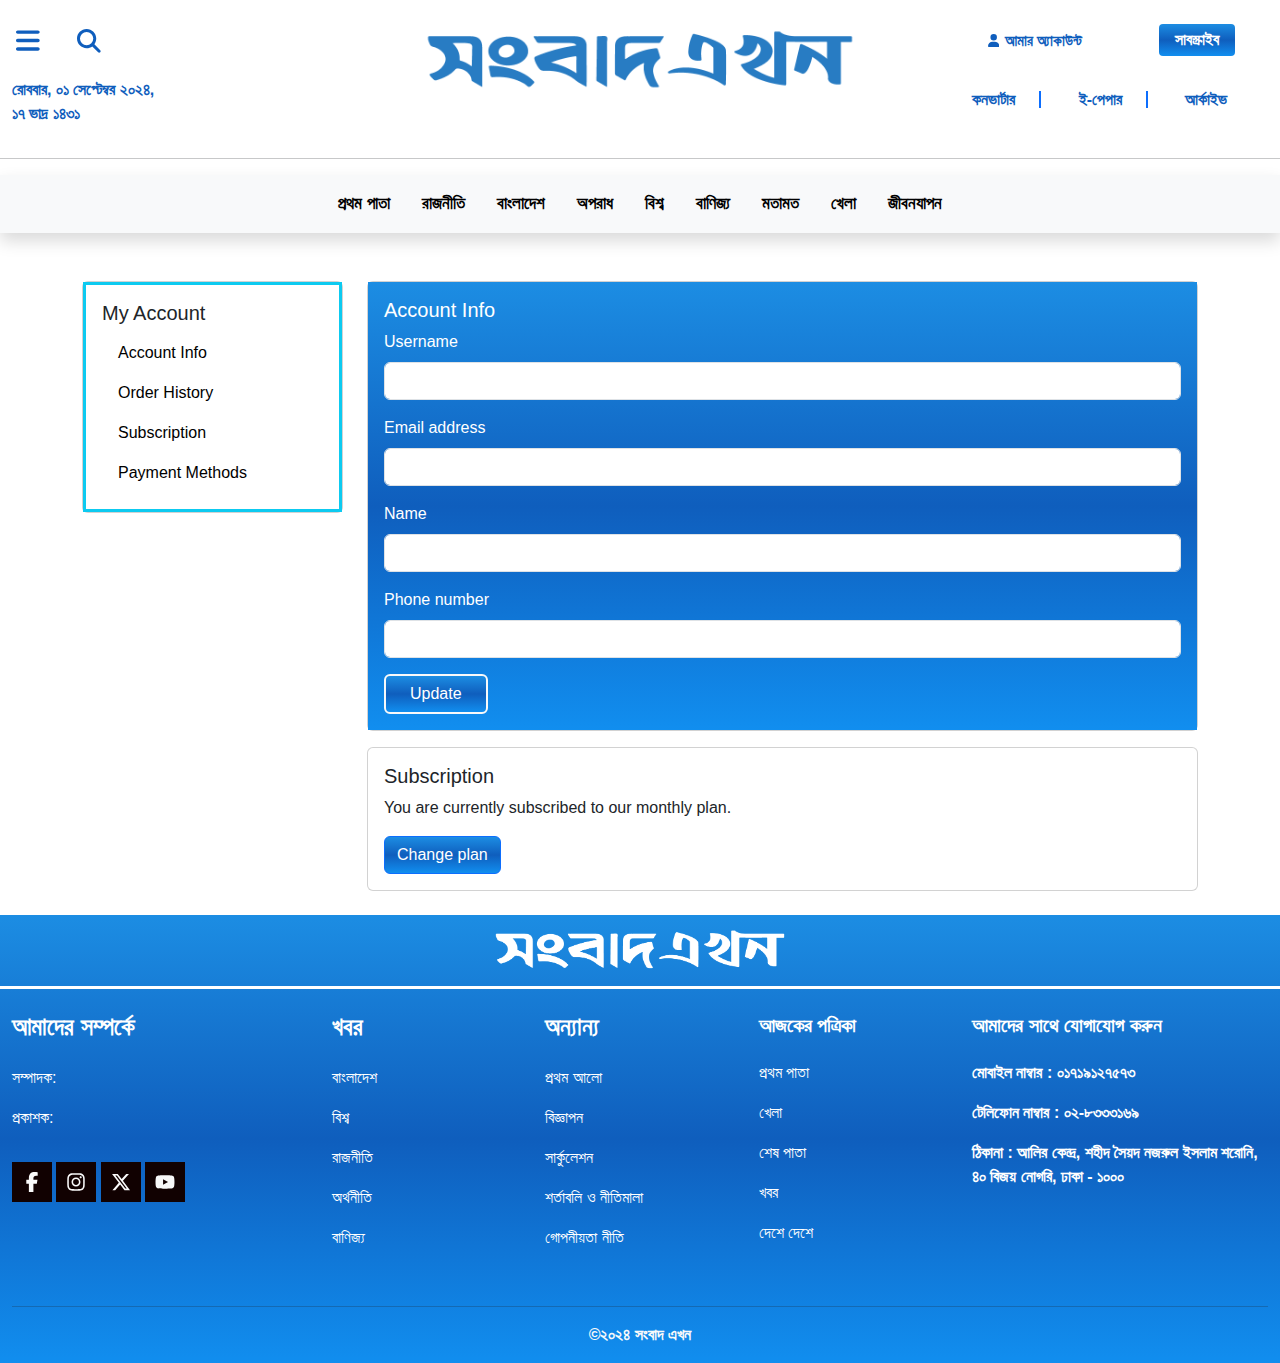
==== account.html @ 48c6648e "first comment" ====
<!doctype html>
<html lang="en">
<head>
    <meta charset="UTF-8">
    <meta name="viewport"
          content="width=device-width, user-scalable=no, initial-scale=1.0, maximum-scale=1.0, minimum-scale=1.0">
    <meta http-equiv="X-UA-Compatible" content="ie=edge">
    <title>সংবাদ এখন</title>
    <link rel="stylesheet" href="css/bootstrap.css">
    <link rel="stylesheet" href="css/style.css">
</head>
<body>
<header>
    <!--    header start-->
    <section class="py-md-3 py-0">
        <div class="container-fluid">
            <div class="row ">
                <!--                column1-->
                <div class="col-lg-3 col-md-4 d-md-block d-none">
                    <div class="row py-2">
                        <div class="col ">
                            <a href="#offcanvasNavbar1" data-bs-toggle="offcanvas" class=" text-decoration-none color-code1 fs-5 me-4 fw-bold">

                                <span class="ms-1 icon"><svg xmlns="http://www.w3.org/2000/svg" viewBox="0 0 448 512"><!--!Font Awesome Free 6.6.0 by @fontawesome - https://fontawesome.com License - https://fontawesome.com/license/free Copyright 2024 Fonticons, Inc.--><path fill="#0f5ebd" d="M0 96C0 78.3 14.3 64 32 64l384 0c17.7 0 32 14.3 32 32s-14.3 32-32 32L32 128C14.3 128 0 113.7 0 96zM0 256c0-17.7 14.3-32 32-32l384 0c17.7 0 32 14.3 32 32s-14.3 32-32 32L32 288c-17.7 0-32-14.3-32-32zM448 416c0 17.7-14.3 32-32 32L32 448c-17.7 0-32-14.3-32-32s14.3-32 32-32l384 0c17.7 0 32 14.3 32 32z"/>
                                    </svg>
                                </span>
                            </a>
                            <div class="offcanvas offcanvas-start " tabindex="-1" id="offcanvasNavbar1" aria-labelledby="offcanvasNavbarLabel1">
                                <div class="offcanvas-header">
                                    <img class="w-50" id="offcanvasNavbarLabel1" src="imges/headlogo.png" alt="">

                                    <button type="button" class="btn-close" data-bs-dismiss="offcanvas" aria-label="Close"></button>
                                </div>
                                <div class="offcanvas-body">
                                    <ul class="navbar-nav justify-content-end flex-grow-1 pe-3">

                                        <li><a href="index.html" class="nav-link  text1 fw-bold">প্রথম পাতা</a></li>
                                        <li><a href="rajniti.html" class="nav-link  text1 fw-bold">রাজনীতি</a></li>
                                        <li><a href="bangladesh.html" class="nav-link  text1  fw-bold">বাংলাদেশ</a></li>
                                        <li><a href="oporad.html" class="nav-link  text1  fw-bold">অপরাধ</a></li>
                                        <li><a href="bisso.html" class="nav-link  text1  fw-bold"> বিশ্ব</a></li>
                                        <li><a href="banijjo.html" class="nav-link  text1  fw-bold">বাণিজ্য</a></li>
                                        <li><a href="motamot.html" class="nav-link  text1  fw-bold"> মতামত</a></li>
                                        <li><a href="khela.html" class="nav-link text1  fw-bold">  খেলা</a></li>
                                        <li><a href="jibonjapon.html" class="nav-link  text1  fw-bold">  জীবনযাপন</a></li>

                                    </ul>
                                    <button data-bs-target="#modalSubscribe" data-bs-toggle="modal" class="btn px-xl-4 py-xl-1 px-md-2 py-md-1 px-sm-1 py-sm-1 px-4 py-1 fs-6">সাবস্ক্রাইব</button>

                                </div>
                            </div>
                            <a href="#search" data-bs-toggle="modal" class="text-decoration-none color-code1 fs-5 fw-bold">

                                <span class="ms-2 icon"><svg xmlns="http://www.w3.org/2000/svg" viewBox="0 0 512 512" width="6%"><!--!Font Awesome Free 6.6.0 by @fontawesome - https://fontawesome.com License - https://fontawesome.com/license/free Copyright 2024 Fonticons, Inc.--><path fill="#0f5ebd" d="M416 208c0 45.9-14.9 88.3-40 122.7L502.6 457.4c12.5 12.5 12.5 32.8 0 45.3s-32.8 12.5-45.3 0L330.7 376c-34.4 25.2-76.8 40-122.7 40C93.1 416 0 322.9 0 208S93.1 0 208 0S416 93.1 416 208zM208 352a144 144 0 1 0 0-288 144 144 0 1 0 0 288z"/>
                                    </svg>
                                </span>
                            </a>
                        </div>

                    </div>
                    <div class="row pt-3">
                        <div class="col">
                            <span class="fw-bolder color-code1  ">রোববার, ০১ সেপ্টেম্বর ২০২৪,<br/> ১৭ ভাদ্র ১৪৩১</span>
                        </div>
                    </div>
                </div>
                <!--                column2-->
                <div class="col-lg-6 col-md-4 d-md-block d-none">
                    <div class="row">
                        <div class="logo text-center mt-2 ">
                            <img class="w-75  " src="imges/headlogo.png" alt="">
                        </div>
                    </div>

                </div>
                <!--                column3-->
                <div class="col-lg-3 col-md-4 d-md-block d-none">
                    <div class="row py-2">
                        <div class="col-md-7 ">
                            <a href="account.html" class="text-decoration-none   color-code1 ms-3 fs-5  fw-bold ">
                                    <span class="icon1"><svg xmlns="http://www.w3.org/2000/svg" viewBox="0 0 448 512" ><!--!Font Awesome Free 6.6.0 by @fontawesome - https://fontawesome.com License - https://fontawesome.com/license/free Copyright 2024 Fonticons, Inc.--><path fill="#0f5ebd" d="M224 256A128 128 0 1 0 224 0a128 128 0 1 0 0 256zm-45.7 48C79.8 304 0 383.8 0 482.3C0 498.7 13.3 512 29.7 512l388.6 0c16.4 0 29.7-13.3 29.7-29.7C448 383.8 368.2 304 269.7 304l-91.4 0z"/>
                                    </svg>
                                </span>
                                <span class="account1 "> আমার অ্যাকাউন্ট</span>

                            </a>
                        </div>
                        <div class="col-md-5">
                            <button data-bs-target="#modalSubscribe" data-bs-toggle="modal"  class="color-code fw-bold  text-white border-0 px-lg-3 px-md-2 py-md-1 py-lg-1 rounded-1">সাবস্ক্রাইব</button>
                        </div>


                    </div>
                    <div class="row pt-4 ">

                        <div class="col-lg-4 col-md-4">
                            <a href="" class="color-code1 text-decoration-none fw-bold fs-6">কনভার্টার <span class="border-end border-primary ms-lg-4 ms-md-2  border-2 " style="width:3%;"></span></a>
                        </div>
                        <div class="col-lg-4 col-md-4">
                            <a href="" class="color-code1 text-decoration-none fw-bold fs-6">ই-পেপার <span class="border-end border-primary  ms-lg-4 ms-md-2  border-2 " style="width:3%;"></span></a>
                        </div>
                        <div class="col-lg-4 col-md-4">
                            <a href="" class="color-code1 text-decoration-none fw-bold fs-6">আর্কাইভ </a>
                        </div>




                    </div>
                </div>
            </div>
        </div>
    </section>

    <hr class="d-md-block d-none"/>
    <!--    hidden navber-->
    <secition class="">
        <nav class="navbar d-md-none d-block bg-body-gray shadow">
            <div class="container-fluid">
                <div class="row">
                    <div class="d-flex ">
                        <div class="">
                            <a href="#search" data-bs-toggle="modal" class="">

                                <span ><svg xmlns="http://www.w3.org/2000/svg" viewBox="0 0 512 512" class="mt-1 icon" width="23%"><!--!Font Awesome Free 6.6.0 by @fontawesome - https://fontawesome.com License - https://fontawesome.com/license/free Copyright 2024 Fonticons, Inc.--><path fill="#0f5ebd" d="M416 208c0 45.9-14.9 88.3-40 122.7L502.6 457.4c12.5 12.5 12.5 32.8 0 45.3s-32.8 12.5-45.3 0L330.7 376c-34.4 25.2-76.8 40-122.7 40C93.1 416 0 322.9 0 208S93.1 0 208 0S416 93.1 416 208zM208 352a144 144 0 1 0 0-288 144 144 0 1 0 0 288z"/>
                                    </svg>
                                </span>
                            </a>
                        </div>
                        <div class=" ">
                            <img class="w-50 ms-5"  src="imges/headlogo.png" alt="">
                        </div>

                        <div class=" ">
                            <button class="navbar-toggler border-0 color-code" type="button" data-bs-toggle="offcanvas" data-bs-target="#offcanvasNavbar" aria-controls="offcanvasNavbar" aria-label="Toggle navigation">
                                <span class="navbar-toggler-icon "></span>

                            </button>
                            <div class="offcanvas offcanvas-end" tabindex="-1" id="offcanvasNavbar" aria-labelledby="offcanvasNavbarLabel">
                                <div class="offcanvas-header">
                                    <img class="w-50"  src="imges/headlogo.png" id="offcanvasNavbarLabel" alt="">

                                    <button type="button" class="btn-close" data-bs-dismiss="offcanvas" aria-label="Close"></button>
                                </div>
                                <div class="offcanvas-body">
                                    <ul class="navbar-nav justify-content-end flex-grow-1 pe-3">

                                        <li><a href="index.html" class="nav-link  text1 fw-bold">প্রথম পাতা</a></li>
                                        <li><a href="rajniti.html" class="nav-link  text1 fw-bold">রাজনীতি</a></li>
                                        <li><a href="bangladesh.html" class="nav-link  text1  fw-bold">বাংলাদেশ</a></li>
                                        <li><a href="oporad.html" class="nav-link  text1  fw-bold">অপরাধ</a></li>
                                        <li><a href="bisso.html" class="nav-link  text1  fw-bold"> বিশ্ব</a></li>
                                        <li><a href="banijjo.html" class="nav-link  text1  fw-bold">বাণিজ্য</a></li>
                                        <li><a href="motamot.html" class="nav-link  text1  fw-bold"> মতামত</a></li>
                                        <li><a href="khela.html" class="nav-link text1  fw-bold">  খেলা</a></li>
                                        <li><a href="jibonjapon.html" class="nav-link  text1  fw-bold">  জীবনযাপন</a></li>

                                    </ul>
                                    <button data-bs-target="#modalSubscribe" data-bs-toggle="modal" class="btn px-xl-4 py-xl-1 px-md-2 py-md-1 px-sm-1 py-sm-1 px-4 py-1 fs-6">সাবস্ক্রাইব</button>

                                </div>
                            </div>
                        </div>
                    </div>
                </div>


            </div>
        </nav>
    </secition>
    <!--    for mobile and tab device-->



    <!--    main navber medium device projonto thik thakbe-->

    <section class="bg-light  shadow">

        <nav class="navbar navbar-expand d-none d-md-block d-sm-none  ">

            <div class="container-fluid ">

                <ul class="navbar-nav gap-3  mx-auto  " >
                    <li><a href="index.html" class="nav-link  text1 fw-bold">প্রথম পাতা</a></li>
                    <li><a href="rajniti.html" class="nav-link  text1 fw-bold">রাজনীতি</a></li>
                    <li><a href="bangladesh.html" class="nav-link  text1  fw-bold">বাংলাদেশ</a></li>
                    <li><a href="oporad.html" class="nav-link  text1  fw-bold">অপরাধ</a></li>
                    <li><a href="bisso.html" class="nav-link  text1  fw-bold"> বিশ্ব</a></li>
                    <li><a href="banijjo.html" class="nav-link  text1  fw-bold">বাণিজ্য</a></li>
                    <li><a href="motamot.html" class="nav-link  text1  fw-bold"> মতামত</a></li>
                    <li><a href="khela.html" class="nav-link text1  fw-bold">  খেলা</a></li>
                    <li><a href="jibonjapon.html" class="nav-link  text1  fw-bold">  জীবনযাপন</a></li>
                </ul>
            </div>
        </nav>
    </section>

    <!--       nav section end-->
    <!--    header end-->
</header>
<!--main start-->
<main>
    <div class="container mt-5">
        <div class="row">
            <div class="col-md-3">
                <!-- Sidebar -->
                <div class="card my-md-0 my-4">
                    <div class="card-body border border-3  border-info">
                        <h5 class="card-title">My Account</h5>
                        <ul class="nav flex-column">
                            <li class="nav-item"><a class="nav-link active" href="#account-info">Account Info</a></li>
                            <li class="nav-item"><a class="nav-link" href="#order-history">Order History</a></li>
                            <li class="nav-item"><a class="nav-link" href="#subscription">Subscription</a></li>
                            <li class="nav-item"><a class="nav-link" href="#payment-methods">Payment Methods</a></li>
                        </ul>
                    </div>
                </div>
            </div>
            <div class="col-md-9">
                <!-- Account Info -->
                <div id="account-info" class="card">
                    <div class="card-body color-code text-white">
                        <h5 class="card-title">Account Info</h5>
                        <form>
                            <div class="mb-3">
                                <label for="username" class="form-label">Username</label>
                                <input type="text" class="form-control" id="username" >
                            </div>
                            <div class="mb-3">
                                <label for="email" class="form-label">Email address</label>
                                <input type="email" class="form-control" id="email1" >
                            </div>
                            <div class="mb-3">
                                <label for="name" class="form-label">Name</label>
                                <input type="text" class="form-control" id="name1" >
                            </div>
                            <div class="mb-3">
                                <label for="phone" class="form-label">Phone number</label>
                                <input type="text" class="form-control" id="phone" >
                            </div>
                            <button type="submit" class="btn btn-outline-light border-2 px-4 ">Update</button>
                        </form>
                    </div>
                </div>

                <!-- Subscription -->
                <div id="subscription" class="card mt-3 mb-4">
                    <div class="card-body">
                        <h5 class="card-title">Subscription</h5>
                        <p>You are currently subscribed to our monthly plan.</p>
                        <button class="btn btn-primary">Change plan</button>
                    </div>
                </div>

            </div>
        </div>
    </div>
</main>

<!--FOOTER START-->
<footer class="color-code">

    <div class="container-fluid">
        <div class="row border-bottom border-3  border-white py-2">
            <div class="col">
                <div class="row">
                    <div class="col text-center">
                        <img class="w-25" src="imges/footlogo.png" alt="footlogo">
                    </div>

                </div>

            </div>
        </div>
        <!--                 row2-->
        <div class="row  py-4">
            <div class="col-md-3 col-sm-12 text-md-start text-sm-center text-center mb-5 ">
                <div class="row">
                    <div class=" text-white">
                        <h3 class="fs-4 fw-bolder text-white mb-4">
                            আমাদের সম্পর্কে</h3>
                        <p>সম্পাদক: </p>
                        <p>প্রকাশক:</p>
                    </div>
                </div>

                <div class="row">
                    <div class="col ">
                        <div class="mt-3">

                             <span ><svg xmlns="http://www.w3.org/2000/svg" viewBox="0 0 320 512" class="social-media"><!--!Font Awesome Free 6.6.0 by @fontawesome - https://fontawesome.com License - https://fontawesome.com/license/free Copyright 2024 Fonticons, Inc.--><path fill="#fafafa" d="M80 299.3V512H196V299.3h86.5l18-97.8H196V166.9c0-51.7 20.3-71.5 72.7-71.5c16.3 0 29.4 .4 37 1.2V7.9C291.4 4 256.4 0 236.2 0C129.3 0 80 50.5 80 159.4v42.1H14v97.8H80z"/>
                        </svg></span>
                            <span><svg xmlns="http://www.w3.org/2000/svg" viewBox="0 0 448 512" class="social-media"><!--!Font Awesome Free 6.6.0 by @fontawesome - https://fontawesome.com License - https://fontawesome.com/license/free Copyright 2024 Fonticons, Inc.--><path fill="#fafafa" d="M224.1 141c-63.6 0-114.9 51.3-114.9 114.9s51.3 114.9 114.9 114.9S339 319.5 339 255.9 287.7 141 224.1 141zm0 189.6c-41.1 0-74.7-33.5-74.7-74.7s33.5-74.7 74.7-74.7 74.7 33.5 74.7 74.7-33.6 74.7-74.7 74.7zm146.4-194.3c0 14.9-12 26.8-26.8 26.8-14.9 0-26.8-12-26.8-26.8s12-26.8 26.8-26.8 26.8 12 26.8 26.8zm76.1 27.2c-1.7-35.9-9.9-67.7-36.2-93.9-26.2-26.2-58-34.4-93.9-36.2-37-2.1-147.9-2.1-184.9 0-35.8 1.7-67.6 9.9-93.9 36.1s-34.4 58-36.2 93.9c-2.1 37-2.1 147.9 0 184.9 1.7 35.9 9.9 67.7 36.2 93.9s58 34.4 93.9 36.2c37 2.1 147.9 2.1 184.9 0 35.9-1.7 67.7-9.9 93.9-36.2 26.2-26.2 34.4-58 36.2-93.9 2.1-37 2.1-147.8 0-184.8zM398.8 388c-7.8 19.6-22.9 34.7-42.6 42.6-29.5 11.7-99.5 9-132.1 9s-102.7 2.6-132.1-9c-19.6-7.8-34.7-22.9-42.6-42.6-11.7-29.5-9-99.5-9-132.1s-2.6-102.7 9-132.1c7.8-19.6 22.9-34.7 42.6-42.6 29.5-11.7 99.5-9 132.1-9s102.7-2.6 132.1 9c19.6 7.8 34.7 22.9 42.6 42.6 11.7 29.5 9 99.5 9 132.1s2.7 102.7-9 132.1z"/>
                        </svg></span>
                            <span>
                            <svg xmlns="http://www.w3.org/2000/svg" viewBox="0 0 512 512" class="social-media"><!--!Font Awesome Free 6.6.0 by @fontawesome - https://fontawesome.com License - https://fontawesome.com/license/free Copyright 2024 Fonticons, Inc.--><path fill="#fafafa" d="M389.2 48h70.6L305.6 224.2 487 464H345L233.7 318.6 106.5 464H35.8L200.7 275.5 26.8 48H172.4L272.9 180.9 389.2 48zM364.4 421.8h39.1L151.1 88h-42L364.4 421.8z"/>
                            </svg>
                        </span>
                            <span>
                            <svg xmlns="http://www.w3.org/2000/svg" viewBox="0 0 576 512" class="social-media"><!--!Font Awesome Free 6.6.0 by @fontawesome - https://fontawesome.com License - https://fontawesome.com/license/free Copyright 2024 Fonticons, Inc.--><path fill="#f7f7f7" d="M549.7 124.1c-6.3-23.7-24.8-42.3-48.3-48.6C458.8 64 288 64 288 64S117.2 64 74.6 75.5c-23.5 6.3-42 24.9-48.3 48.6-11.4 42.9-11.4 132.3-11.4 132.3s0 89.4 11.4 132.3c6.3 23.7 24.8 41.5 48.3 47.8C117.2 448 288 448 288 448s170.8 0 213.4-11.5c23.5-6.3 42-24.2 48.3-47.8 11.4-42.9 11.4-132.3 11.4-132.3s0-89.4-11.4-132.3zm-317.5 213.5V175.2l142.7 81.2-142.7 81.2z"/>
                            </svg>
                        </span>
                        </div>
                    </div>
                </div>

            </div>
            <div class="col-md-2 col-sm-4 col-6 ">
                <div class="row">
                    <div class="col text-white ">
                        <h3 class=" fs-4 fw-bolder mb-4">খবর</h3>
                        <div class="text fs-6 ">
                            <p>বাংলাদেশ</p>
                            <p>বিশ্ব</p>
                            <p> রাজনীতি</p>
                            <p>অর্থনীতি</p>
                            <p>  বাণিজ্য</p>
                        </div>
                    </div>
                </div>
            </div>
            <!--                     col3-->
            <div class="col-md-2 col-sm-4 col-6 ">
                <div class="row">
                    <div class="col text-white text-sm-start  text-end ">
                        <h3 class="fs-4 fw-bolder mb-4">অন্যান্য</h3>
                        <div class="text fs-6 ">
                            <p>প্রথম আলো</p>
                            <p>বিজ্ঞাপন</p>
                            <p> সার্কুলেশন</p>
                            <p>  শর্তাবলি ও নীতিমালা</p>
                            <p>  গোপনীয়তা নীতি</p>
                        </div>
                    </div>
                </div>
            </div>
            <!--                col-4-->
            <div class="col-md-2 col-sm-4 col-12 text-sm-start text-center  ">
                <div class="row ">
                    <div class="col text-white ">
                        <h3 class="fs-5 fw-bolder mb-4">আজকের পত্রিকা</h3>
                        <div class="text fs-6 ">
                            <p>
                                প্রথম পাতা </p>
                            <p>খেলা</p>
                            <p>  শেষ পাতা</p>
                            <p>  খবর </p>
                            <p>  দেশে দেশে</p>
                        </div>
                    </div>
                </div>
            </div>
            <!--                col-5-->
            <div class="col-md-3 col-sm-12 col-12  ">

                <!--                <div class="row ">-->
                <!--                    <div class="col">-->
                <!--                        <p class="fw-bold fs-5 text-center text-white">মোবাইল অ্যাপস ডাউনলোড করুন </p>-->
                <!--                        <div class="imge mt-3">-->
                <!--                            <img width="45%" class="footimg"  src="imges/appstore.png" alt="">-->
                <!--                            <img width="45%"  class="footimg"  src="imges/googleplay.png" alt="">-->
                <!--                        </div>-->
                <!--                    </div>-->
                <!--                </div>-->
                <div class="row py-md-0 py-2 ">
                    <div class="col text-md-start text-center">
                        <h5 class="footertitle  fw-bold text-white mb-4">আমাদের সাথে যোগাযোগ করুন</h5>
                        <div class="text-white ">
                            <p class="" > <span class="fw-bold fs-6">মোবাইল নাম্বার :</span > <span class="fw-bold">০১৭১৯১২৭৫৭৩</span>  </p>
                            <p > <span class="fw-bold fs-6">টেলিফোন নাম্বার :</span> <span class="fw-bold"> ০২-৮৩৩৩১৬৯</span></p>
                            <p > <span class="fw-bold fs-6">ঠিকানা :</span> <span class="fw-bold">আলির কেন্দ্র, শহীদ সৈয়দ নজরুল ইসলাম শরোনি,  ৪০ বিজয় নোগরি, ঢাকা - ১০০০</span> </p>
                        </div>
                    </div>
                </div>
            </div>
        </div>
        <hr class=""/>
        <div class="row">
            <div class="col">
                <p class="text-center text-light fs-6 fw-bold">&copy;২০২৪ সংবাদ এখন</p>
            </div>
        </div>
    </div>
</footer>

<!--modal  section  -->
<div class="modal" id="modalSubscribe" tabindex="-1" data-bs-backdrop="static">
    <div class="modal-dialog">
        <div class="modal-content">
            <div class="modal-header">
                <h5 class="modal-title color-code1 fw-bold">Subscribe Our newspaper</h5>
                <button type="button" class="btn-close" data-bs-dismiss="modal" aria-label="Close"></button>
            </div>
            <div class="modal-body">
                <form>
                    <div class="mb-3">
                        <label for="email" class="form-label">Email address</label>
                        <input type="email" class="form-control" id="email" placeholder="Enter your email address">
                    </div>
                    <div class="mb-3">
                        <label for="name" class="form-label">Name</label>
                        <input type="text" class="form-control" id="name" placeholder="Enter your name">
                    </div>
                    <button type="submit" class="btn btn-primary">Subscribe</button>
                </form>

            </div>

        </div>
    </div>
</div>
<!--modal2 for search-->
<div class="modal fade" id="search" tabindex="-1" aria-labelledby="searchModalLabel" aria-hidden="true" data-bs-backdrop="static">
    <div class="modal-dialog  modal-lg">
        <div class="modal-content">
            <div class="modal-header">
                <h5 class="modal-title" id="searchModalLabel">Search</h5>
                <button type="button" class="btn-close" data-bs-dismiss="modal" aria-label="Close"></button>
            </div>
            <div class="modal-body">
                <form>
                    <div class="input-group mb-3">
                        <input type="text" class="form-control" placeholder="Search..." aria-label="Search...">
                        <button class="btn btn-primary" type="submit">Search</button>
                    </div>
                </form>
            </div>
        </div>
    </div>
</div>
<!-- modal for menu-->
<div class="modal fade " id="menuModal" tabindex="-1" aria-labelledby="menuModalLabel" aria-hidden="true" data-bs-backdrop="static">
    <div class="modal-dialog   modal-xl" style="max-width: 100vw; margin-top:0px; border-radius:0px;">
        <div class="modal-content">
            <div class="modal-header">
                <h3 class="modal-title color-code1" id="menuModalLabel">সংবাদ এখন</h3>
                <button type="button" class="btn-close" data-bs-dismiss="modal" aria-label="Close"></button>
            </div>
            <div class="modal-body">
                <nav class="navbar navbar-expand d-none d-md-block d-sm-none">
                    <div class="container-fluid">
                        <ul class="navbar-nav gap-3 mx-auto">
                            <li><a href="index.html" class="nav-link text1 fw-bold">প্রথম পাতা</a></li>
                            <li><a href="rajniti.html" class="nav-link text1 fw-bold">রাজনীতি</a></li>
                            <li><a href="bangladesh.html" class="nav-link text1 fw-bold">বাংলাদেশ</a></li>
                            <li><a href="oporad.html" class="nav-link text1 fw-bold">অপরাধ</a></li>
                            <li><a href="bisso.html" class="nav-link text1 fw-bold"> বিশ্ব</a></li>
                            <li><a href="banijjo.html" class="nav-link text1 fw-bold">বাণিজ্য</a></li>
                            <li><a href="motamot.html" class="nav-link text1 fw-bold"> মতামত</a></li>
                            <li><a href="khela.html" class="nav-link text1 fw-bold">  খেলা</a></li>
                            <li><a href="jibonjapon.html" class="nav-link text1 fw-bold">  জীবনযাপন</a></li>
                        </ul>
                    </div>
                </nav>
            </div>
        </div>
    </div>
</div>
<script src="js/bootstrap.bundle.js"></script>
</body>
</html>
---- css/style.css ----
@import url('https://fonts.maateen.me/adorsho-lipi/font.css');
@import url('https://fonts.maateen.me/charu-chandan-3d/font.css');
@import url('https://fonts.maateen.me/apona-lohit/font.css');
@import url('https://fonts.maateen.me/bangla/font.css');
@import url('https://fonts.maateen.me/bensen/font.css');
@import url('https://fonts.maateen.me/charukola-ultra-light/font.css');



body{

    overflow-x: hidden;
    /*font-family: 'AdorshoLipi', Arial, sans-serif !important;*/
    font-family: 'AponaLohit', Arial, sans-serif !important;
    /*font-family: 'Bangla', Arial, sans-serif !important;*/

    /*font-family: 'BenSen', Arial, sans-serif !important;*/
}
 h6:hover{
      color: #0e75e5;
  }
h5:hover{
    color: #0578f5;
}
footer p:hover{
    color:black;
}

/*details page css*/
.detailtitle{
    font-size:40px;
}
.social-media-icon{
    width:3%;
    margin-left:10px;

}
.avatar{

}
/*header start */
.btn{
    background: linear-gradient(#1c8de3, #0f5ebd, #118eef);
    color:white;

}

/*main color code*/
.color-code{
    background: linear-gradient(#1c8de3, #0f5ebd, #118eef);

    /*background:black;*/
}
.color-code1{
    color: #0f5ebd;
}

.btn:hover{
    background-color: #1c8de3;
    color:white;

}
.colorheading{
    color: #0d7dd4;
}


.nav-link{
    color:black;

    transition:all 0.3s ;
}

.nav-link:hover{
    /*border-bottom: 3px solid cadetblue;*/
    background: linear-gradient(#1c8de3, #0f5ebd, #118eef);
    color:white;

    border-radius:5px ;

}
.navbar-toggler-icon {
    background-image: url("data:image/svg+xml,%3csvg xmlns='http://www.w3.org/2000/svg' viewBox='0 0 30 30'%3e%3cpath stroke='white' stroke-linecap='round' stroke-miterlimit='10' stroke-width='2' d='M4 7h22M4 15h22M4 23h22'/%3e%3c/svg%3e");
}
.navbar-toggler:focus{
    box-shadow:none;
}

/*main are jonno css*/
.arrow{
    width:50px;
    height:50px;
    border-radius:50%;
    padding:10px;
    background-color: #0767af;
}

.bodar{
    border-bottom:4px solid #0a67ad;
}
.bodar1{
    border-top:4px solid #0a67ad;
}
/*footer css*/
h2{
    font-size:60px;
    color: #fff;
    /*font-family: 'CharuChandan3D', sans-serif;*/
}
.social-media{
    width:40px;
    height:40px;

    padding:10px;
    background-color: #110101;
}
.social-media:hover{
    background-color: #0844f6;
}

/*foooter end*/



.form-button:hover{
    background-color: #0999b3;
    color:white;
}













/* media Query*/

/*mobile are jonno*/
@media screen and (min-width: 0px) and (max-width: 576px) {

    h5{
        font-size:15px;
    }
    p{
        font-size:12px;
    }
    small{
        font-size:12px;
    }
    .bodar{
        border-bottom:4px solid #0a67ad;
    }
    .bodar1{
        border-top:4px solid #0a67ad;
    }
    .bar svg{
        width:30%;
    }
    .icon{
        width:30%;
    }
    /*details page css*/
    .detailtitle{
        font-size:20px;
    }
    .social-media-icon{
        width:6%;
        margin-left:10px;

    }

    /*    main are jonno css*/
    h6{
        font-size:15px;
    }
    small{
        font-size:12px;
    }
    p{
        font-size:13px;
    }
    h5{
        font-size:17px;
    }
    /*part1*/
    .arrow{
        margin-top:100px
    }
    .arrow{
        width:40px;
        height:40px;
        border-radius:50%;
        padding:10px;
        background-color:#0767af;
    }
    /*    part4*/
    .angal{
        width:5%;
    }

    .social-media{
        width:40px;
        height:40px;

        padding:10px;
        background-color: #110101;
    }
    .social-media:hover{
        background-color: #0844f6;
    }


    /*footer*/
    .footertitle{
        font-size:30px;
    }
    .footimg{
        width:30%;
    }


}
/*tab device*/
@media screen and (min-width:577px) and (max-width:768px){

    .bar svg{
        width:40%;
    }
    .account{
        font-size:15px;
    }
    .account1{
        font-size:12px
    }
    .btn{
        font-size: 2px;
    }
    .icon svg{
        width:10%
    }
    .icon1 svg{
        width:9%
    }
    /*details page css*/
    .detailtitle{
        font-size:30px;
    }
    .social-media-icon{
        width:4%;
        margin-left:10px;

    }

    /*    main are jonno css*/
    h6{
        font-size:15px;
    }
    small{
        font-size:10px;
    }
    p{
        font-size:15px;
    }
    h5{
        font-size:17px;
    }
    /*    part 1*/

    /*    part4*/
    .angal{
        width:5%;
    }
    .binodon{
        font-size:30px;
    }

    /*    footer*/

    .footimg{
        width:20%;
    }
    .social-media{
        width:30px;
        height:30px;

        padding:5px;
        background-color: #110101;
    }
    .social-media:hover{
        background-color: #0844f6;
    }


}
/*md device are jonno*/
@media screen and (min-width:769px) and (max-width:992px) {

    .nav-link{
        color:black;

        transition:all 0.3s ;

    }
    .text1{
        font-size:15px;
    }

    .nav-link:hover{
        /*border-bottom: 3px solid cadetblue;*/
        background: linear-gradient(#1c8de3, #0f5ebd, #118eef);
        color:white;

        border-radius:5px ;

    }

    .account{
        font-size:6px;
    }
    .account1{
        font-size:12px
    }
    .icon svg{
        width:10%
    }
    .icon1 svg{
        width:9%
    }

    /*nav text*/
    /*main*/
    h6{
        font-size:15px;
    }
    small{
        font-size:10px;
    }
    p{
        font-size:12px;
    }
    h5{
        font-size:17px;
    }


    /*    footer*/

    .pic{
        width:10%;
    }
    .social-media{
        width:40px;
        height:40px;

        padding:10px;
        background-color: #110101;
    }
    .social-media:hover{
        background-color: #0844f6;
    }

}
/*lg device are jonno*/
@media screen and (min-width:993px) and (max-width:1200px) {

    .nav-link{
        color:black;

        transition:all 0.3s ;
    }

    .nav-link:hover{
        /*border-bottom: 3px solid cadetblue;*/
        background: linear-gradient(#1c8de3, #0f5ebd, #118eef);
        color:white;

        border-radius:5px ;

    }

    .account{
        font-size:15px;
    }
    .account1{
        font-size:12px
    }
    .icon svg{
        width:8%
    }
    .icon1 svg{
        width:7%
    }

    .text1{
        font-size:20px;
    }
}

/*xl are jonno*/

@media screen and (min-width:1201px) and (max-width:1400px) {
    .nav-link{
        color:black;

        transition:all 0.3s ;
    }

    .nav-link:hover{
        /*border-bottom: 3px solid cadetblue;*/
        background: linear-gradient(#1c8de3, #0f5ebd, #118eef);
        color:white;

        border-radius:5px ;

    }

    .account{
        font-size:18px;
    }
    .account1{
        font-size:15px
    }
    .icon svg{
        width:8%
    }
    .icon1 svg{
        width:7%
    }

    .text1{
        font-size:17px;
    }


}



/*xxl are jonno */
@media screen and (min-width: 1401px) {
    .nav-link{
        color:black;

        transition:all 0.3s ;
    }

    .nav-link:hover{
        /*border-bottom: 3px solid cadetblue;*/
        background: linear-gradient(#1c8de3, #0f5ebd, #118eef);
        color:white;

        border-radius:5px ;

    }

    .account{
        font-size:18px;
    }
    .account1{
        font-size:15px
    }
    .icon svg{
        width:8%
    }
    .icon1 svg{
        width:7%
    }

    .text1{
        font-size:17px;
    }
}
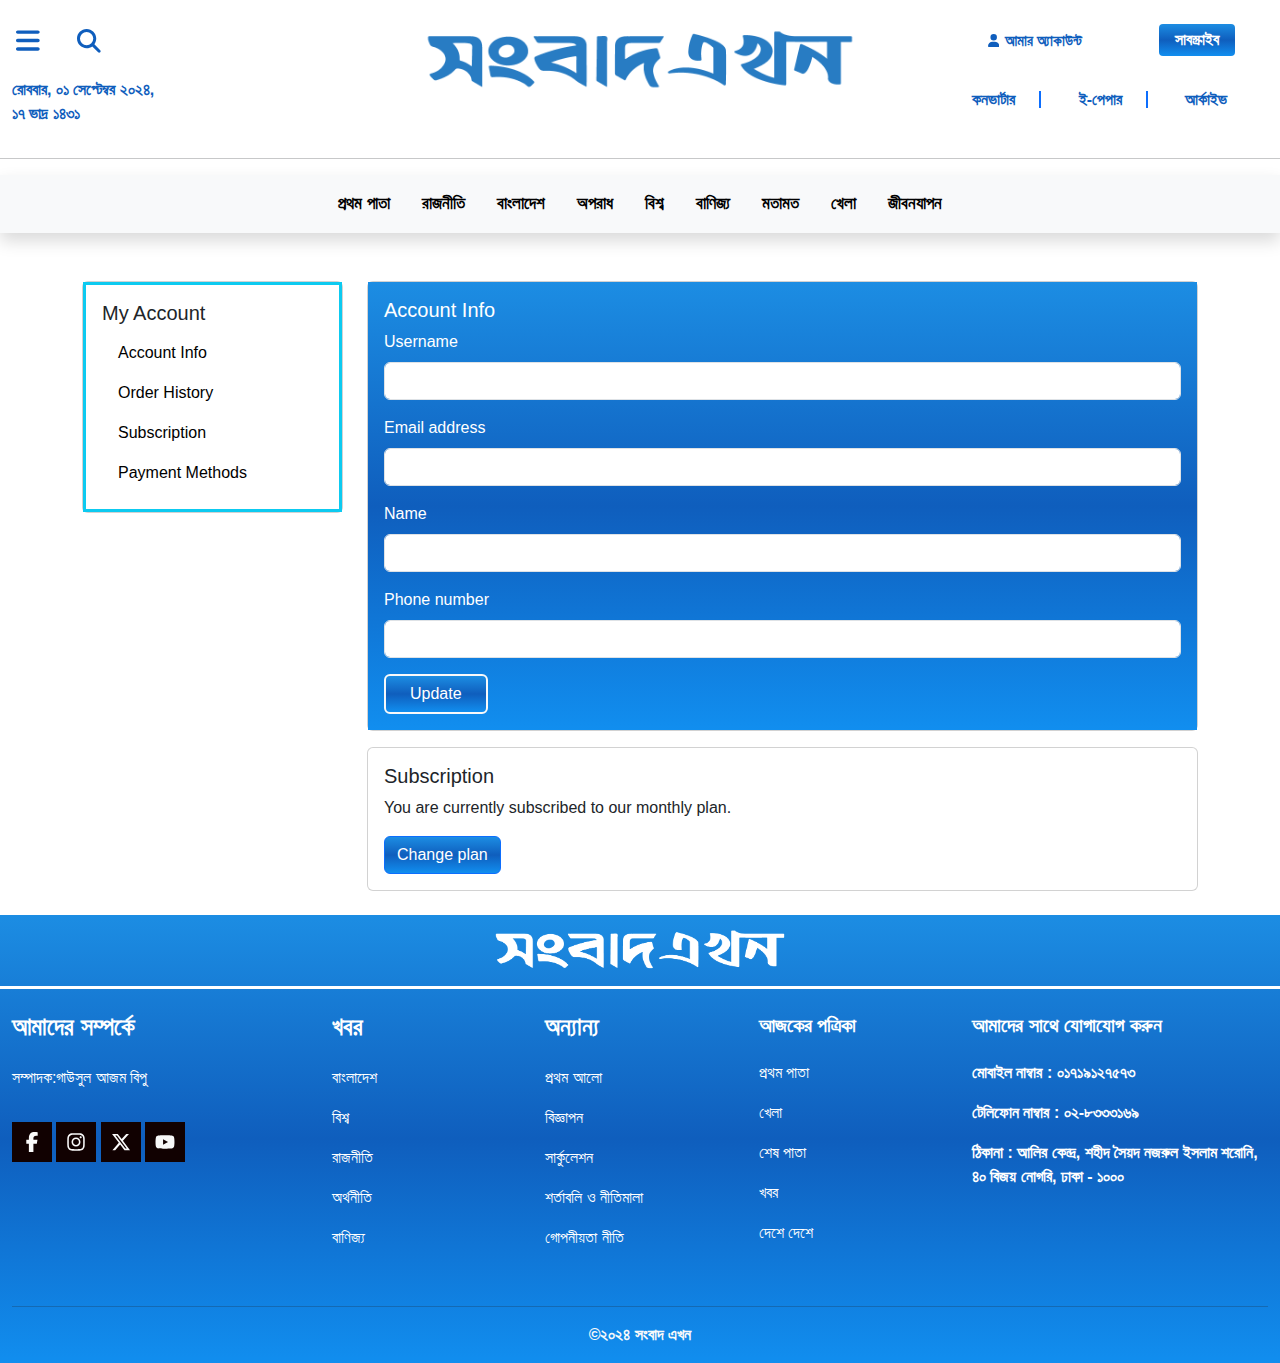
==== commit 6949e17e: "change some content" ====
--- a/account.html
+++ b/account.html
@@ -279,8 +279,8 @@
                     <div class=" text-white">
                         <h3 class="fs-4 fw-bolder text-white mb-4">
                             আমাদের সম্পর্কে</h3>
-                        <p>সম্পাদক: </p>
-                        <p>প্রকাশক:</p>
+                        <p>সম্পাদক:গাউসুল আজম বিপু </p>
+
                     </div>
                 </div>
 
@@ -353,15 +353,7 @@
             <!--                col-5-->
             <div class="col-md-3 col-sm-12 col-12  ">
 
-                <!--                <div class="row ">-->
-                <!--                    <div class="col">-->
-                <!--                        <p class="fw-bold fs-5 text-center text-white">মোবাইল অ্যাপস ডাউনলোড করুন </p>-->
-                <!--                        <div class="imge mt-3">-->
-                <!--                            <img width="45%" class="footimg"  src="imges/appstore.png" alt="">-->
-                <!--                            <img width="45%"  class="footimg"  src="imges/googleplay.png" alt="">-->
-                <!--                        </div>-->
-                <!--                    </div>-->
-                <!--                </div>-->
+
                 <div class="row py-md-0 py-2 ">
                     <div class="col text-md-start text-center">
                         <h5 class="footertitle  fw-bold text-white mb-4">আমাদের সাথে যোগাযোগ করুন</h5>
--- a/css/style.css
+++ b/css/style.css
@@ -1,20 +1,18 @@
-@import url('https://fonts.maateen.me/adorsho-lipi/font.css');
-@import url('https://fonts.maateen.me/charu-chandan-3d/font.css');
+/*@import url('https://fonts.maateen.me/adorsho-lipi/font.css');*/
+/*@import url('https://fonts.maateen.me/charu-chandan-3d/font.css');*/
 @import url('https://fonts.maateen.me/apona-lohit/font.css');
-@import url('https://fonts.maateen.me/bangla/font.css');
-@import url('https://fonts.maateen.me/bensen/font.css');
-@import url('https://fonts.maateen.me/charukola-ultra-light/font.css');
+/*@import url('https://fonts.maateen.me/bangla/font.css');*/
+/*@import url('https://fonts.maateen.me/bensen/font.css');*/
+/*@import url('https://fonts.maateen.me/charukola-ultra-light/font.css');*/
 
 
 
 body{
 
     overflow-x: hidden;
-    /*font-family: 'AdorshoLipi', Arial, sans-serif !important;*/
+
     font-family: 'AponaLohit', Arial, sans-serif !important;
-    /*font-family: 'Bangla', Arial, sans-serif !important;*/
-
-    /*font-family: 'BenSen', Arial, sans-serif !important;*/
+
 }
  h6:hover{
       color: #0e75e5;
@@ -162,6 +160,9 @@
     .bar svg{
         width:30%;
     }
+    .navbar-toggler{
+        font-size: 15px;
+    }
     .icon{
         width:30%;
     }
@@ -171,7 +172,7 @@
     }
     .social-media-icon{
         width:6%;
-        margin-left:10px;
+
 
     }
 
@@ -218,7 +219,7 @@
 
     /*footer*/
     .footertitle{
-        font-size:30px;
+        font-size:20px;
     }
     .footimg{
         width:30%;
@@ -246,6 +247,12 @@
     }
     .icon1 svg{
         width:9%
+    }
+    .icon{
+        width:25%;
+    }
+    .navbar-toggler{
+        font-size: 18px;
     }
     /*details page css*/
     .detailtitle{
@@ -281,6 +288,9 @@
     }
 
     /*    footer*/
+    .footertitle{
+        font-size: 20px;
+    }
 
     .footimg{
         width:20%;
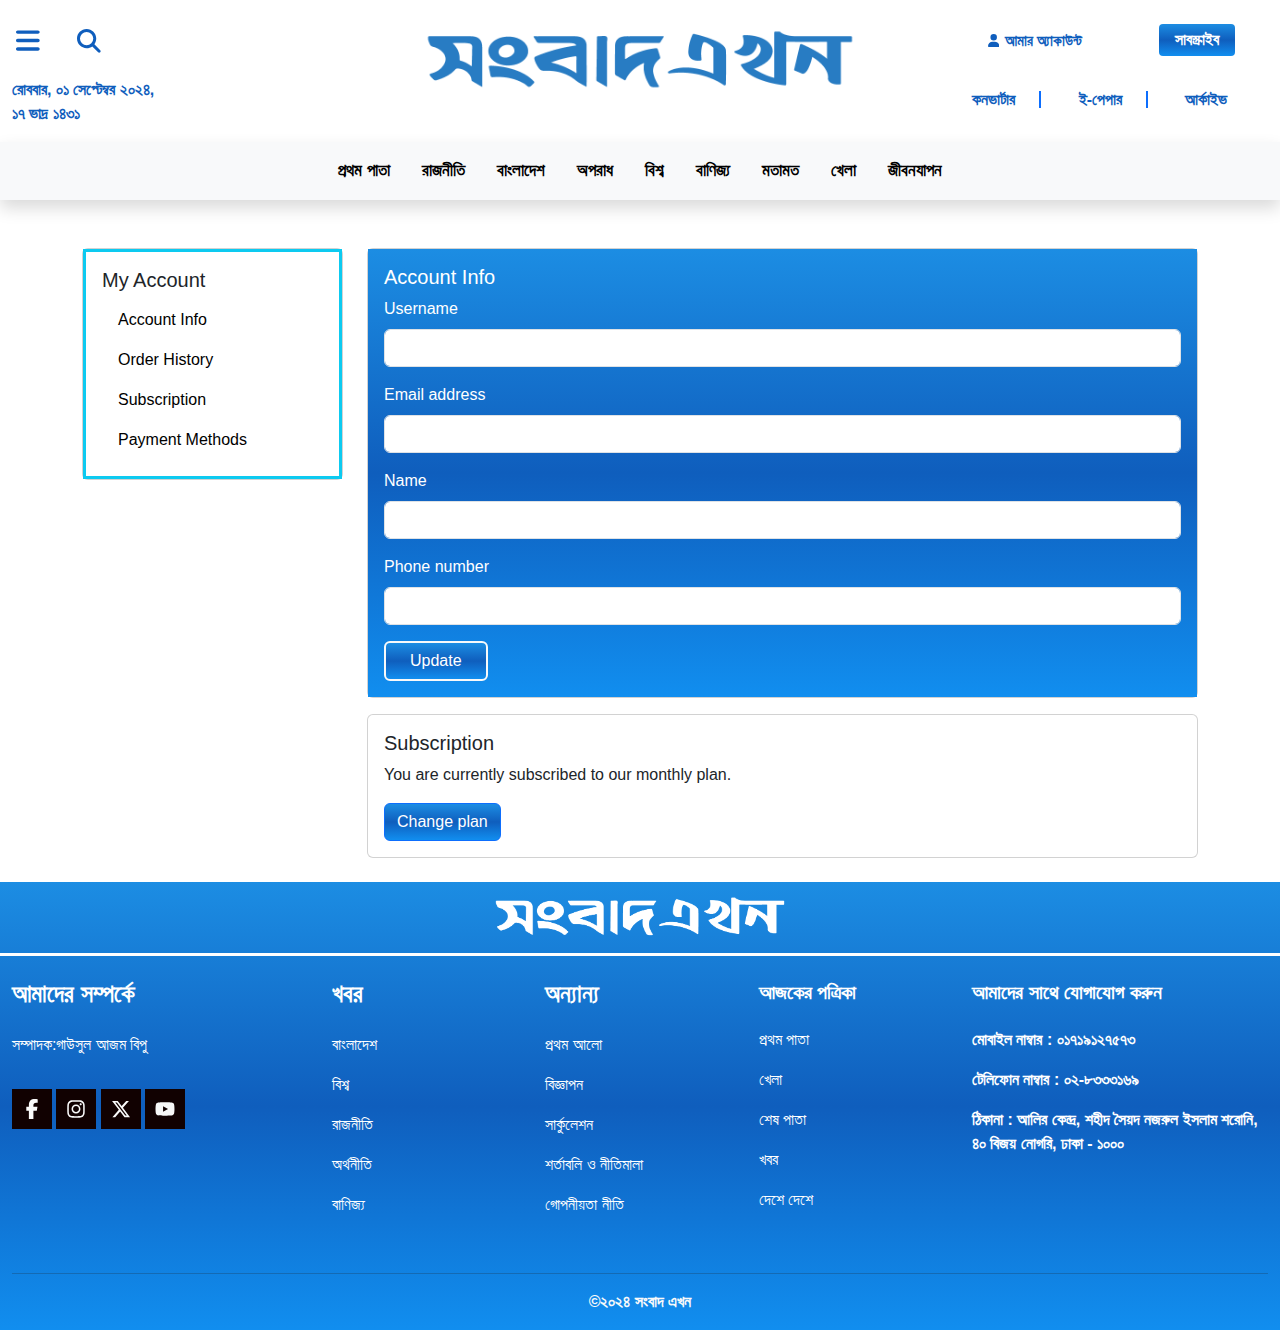
==== commit 109b6d4a: "added some content" ====
--- a/account.html
+++ b/account.html
@@ -10,7 +10,7 @@
     <link rel="stylesheet" href="css/style.css">
 </head>
 <body>
-<header>
+<header class="">
     <!--    header start-->
     <section class="py-md-3 py-0">
         <div class="container-fluid">
@@ -67,8 +67,8 @@
                 <!--                column2-->
                 <div class="col-lg-6 col-md-4 d-md-block d-none">
                     <div class="row">
-                        <div class="logo text-center mt-2 ">
-                            <img class="w-75  " src="imges/headlogo.png" alt="">
+                        <div class="logo text-center  mt-2 ">
+                            <img class="w-75" src="imges/headlogo.png" alt="">
                         </div>
                     </div>
 
@@ -112,17 +112,17 @@
         </div>
     </section>
 
-    <hr class="d-md-block d-none"/>
+
     <!--    hidden navber-->
     <secition class="">
-        <nav class="navbar d-md-none d-block bg-body-gray shadow">
+        <nav class="navbar  d-md-none d-block bg-body-gray shadow">
             <div class="container-fluid">
                 <div class="row">
                     <div class="d-flex ">
                         <div class="">
                             <a href="#search" data-bs-toggle="modal" class="">
 
-                                <span ><svg xmlns="http://www.w3.org/2000/svg" viewBox="0 0 512 512" class="mt-1 icon" width="23%"><!--!Font Awesome Free 6.6.0 by @fontawesome - https://fontawesome.com License - https://fontawesome.com/license/free Copyright 2024 Fonticons, Inc.--><path fill="#0f5ebd" d="M416 208c0 45.9-14.9 88.3-40 122.7L502.6 457.4c12.5 12.5 12.5 32.8 0 45.3s-32.8 12.5-45.3 0L330.7 376c-34.4 25.2-76.8 40-122.7 40C93.1 416 0 322.9 0 208S93.1 0 208 0S416 93.1 416 208zM208 352a144 144 0 1 0 0-288 144 144 0 1 0 0 288z"/>
+                                <span ><svg xmlns="http://www.w3.org/2000/svg" viewBox="0 0 512 512" class="mt-1 icon" ><!--!Font Awesome Free 6.6.0 by @fontawesome - https://fontawesome.com License - https://fontawesome.com/license/free Copyright 2024 Fonticons, Inc.--><path fill="#0f5ebd" d="M416 208c0 45.9-14.9 88.3-40 122.7L502.6 457.4c12.5 12.5 12.5 32.8 0 45.3s-32.8 12.5-45.3 0L330.7 376c-34.4 25.2-76.8 40-122.7 40C93.1 416 0 322.9 0 208S93.1 0 208 0S416 93.1 416 208zM208 352a144 144 0 1 0 0-288 144 144 0 1 0 0 288z"/>
                                     </svg>
                                 </span>
                             </a>
@@ -176,11 +176,11 @@
 
     <section class="bg-light  shadow">
 
-        <nav class="navbar navbar-expand d-none d-md-block d-sm-none  ">
-
-            <div class="container-fluid ">
-
-                <ul class="navbar-nav gap-3  mx-auto  " >
+        <nav class="navbar   navbar-expand  d-none d-md-block d-sm-none  ">
+
+            <div class="container-fluid  ">
+
+                <ul class="navbar-nav  gap-3  mx-auto  " >
                     <li><a href="index.html" class="nav-link  text1 fw-bold">প্রথম পাতা</a></li>
                     <li><a href="rajniti.html" class="nav-link  text1 fw-bold">রাজনীতি</a></li>
                     <li><a href="bangladesh.html" class="nav-link  text1  fw-bold">বাংলাদেশ</a></li>
@@ -238,7 +238,7 @@
                                 <label for="phone" class="form-label">Phone number</label>
                                 <input type="text" class="form-control" id="phone" >
                             </div>
-                            <button type="submit" class="btn btn-outline-light border-2 px-4 ">Update</button>
+                            <button type="submit" class="btn btn-outline-light border-2 px-4 fs-6 ">Update</button>
                         </form>
                     </div>
                 </div>
@@ -248,7 +248,7 @@
                     <div class="card-body">
                         <h5 class="card-title">Subscription</h5>
                         <p>You are currently subscribed to our monthly plan.</p>
-                        <button class="btn btn-primary">Change plan</button>
+                        <button class="btn btn-primary fs-6">Change plan</button>
                     </div>
                 </div>
 
--- a/css/style.css
+++ b/css/style.css
@@ -252,7 +252,7 @@
         width:25%;
     }
     .navbar-toggler{
-        font-size: 18px;
+        font-size: 15px;
     }
     /*details page css*/
     .detailtitle{
